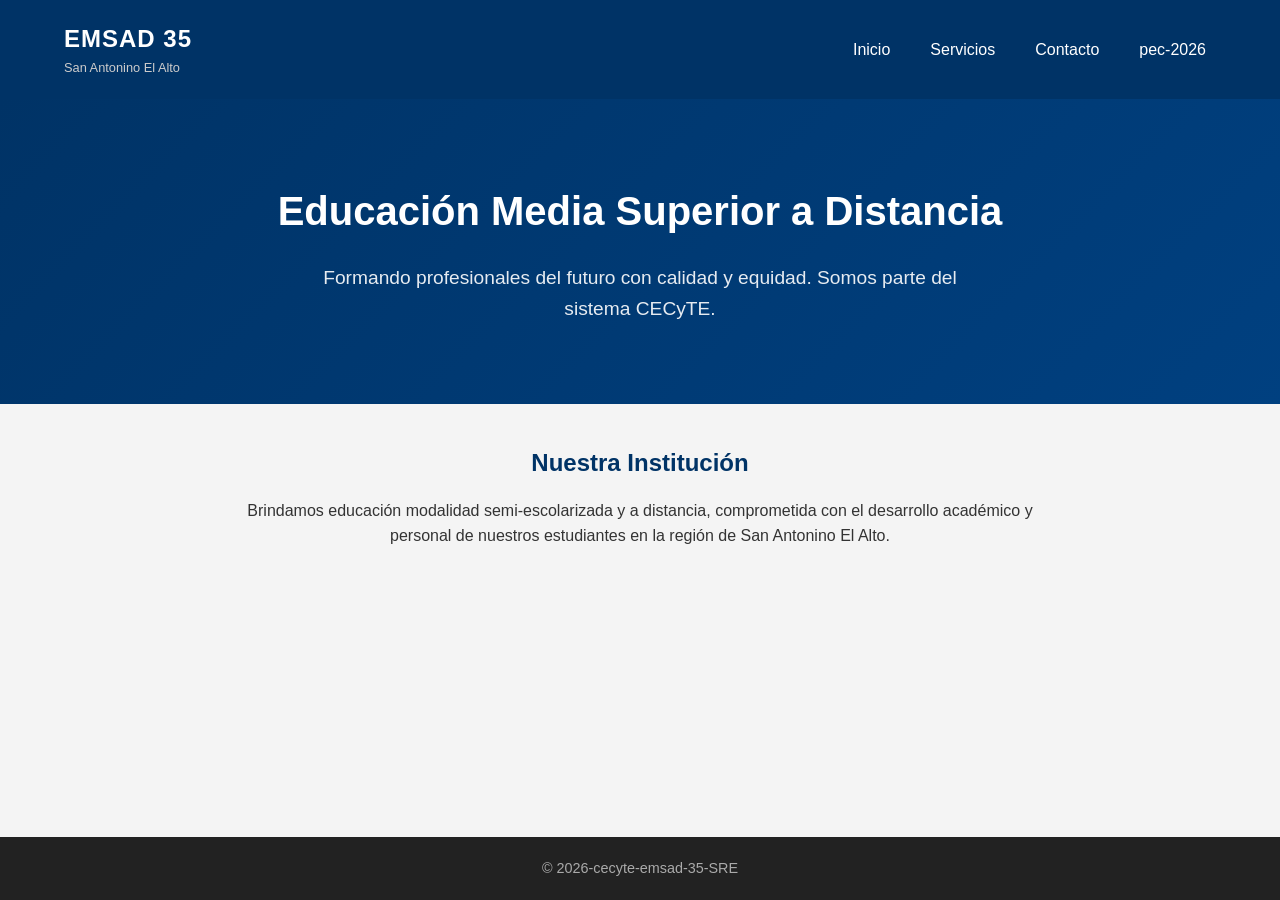
==== index.html @ c66772e1 "pagina terminada pagina acabada" ====
<!DOCTYPE html>
<html lang="es">
<head>
    <meta charset="UTF-8">
    <meta name="viewport" content="width=device-width, initial-scale=1.0">
    <title>EMSaD 35 San Antonino El Alto</title>
    <link rel="stylesheet" href="style.css">

</head>
<body>

    <!-- ENCABEZADO -->
    <header>
        <div class="contenedor-header">
            <div class="logo">
                <h1>EMSaD 35</h1>
                <span>San Antonino El Alto</span>
            </div>
            
            <!-- MENÚ DE NAVEGACIÓN -->
            <nav>
                <ul>
                    <li><a href="index.html">Inicio</a></li>
                    <li><a href="servicios.html">Servicios</a></li>
                    <li><a href="contacto.html">Contacto</a></li>
                    <li><a href="PEC.html">pec-2026</a></li>
                </ul>
            </nav>
        </div>
    </header>

    <main>
        <!-- SECCIÓN HERO (BIENVENIDA) -->
        <section class="hero">
            <h2>Educación Media Superior a Distancia</h2>
            <p>Formando profesionales del futuro con calidad y equidad. Somos parte del sistema CECyTE.</p>
        </section>

        <div class="contenedor">
            <!-- INFORMACIÓN DE LA INSTITUCIÓN -->
            <section class="info-institucion">
                <h2>Nuestra Institución</h2>
                <p>Brindamos educación modalidad semi-escolarizada y a distancia, comprometida con el desarrollo académico y personal de nuestros estudiantes en la región de San Antonino El Alto.</p>
            </section>

            

           
        </div>
    </main>

    <!-- PIE DE PÁGINA -->
    <footer>
        <p>&copy; 2026-cecyte-emsad-35-SRE</p>
    </footer>
<script src="script.js"></script>
</body>
</html>
---- style.css ----
/* === VARIABLES DE COLOR === */
:root {
    --color-primario: #003366;    /* Azul Institucional */
    --color-secundario: #c8102e;  /* Rojo Cecilia */
    --color-claro: #f4f4f4;
    --color-blanco: #ffffff;
    --color-texto: #333333;
}

/* === ESTILOS GENERALES === */
* {
    margin: 0;
    padding: 0;
    box-sizing: border-box;
}

body {
    font-family: 'Segoe UI', Tahoma, Geneva, Verdana, sans-serif;
    line-height: 1.6;
    color: var(--color-texto);
    background-color: var(--color-claro);
    display: flex;
    flex-direction: column;
    min-height: 100vh;
}

/* === ENCABEZADO === */
header {
    background-color: var(--color-primario);
    color: var(--color-blanco);
    padding: 20px 0;
    box-shadow: 0 2px 5px rgba(0,0,0,0.1);
}

.contenedor-header {
    width: 90%;
    max-width: 1200px;
    margin: 0 auto;
    display: flex;
    justify-content: space-between;
    align-items: center;
}

.logo h1 {
    font-size: 1.5rem;
    font-weight: bold;
    text-transform: uppercase;
    letter-spacing: 1px;
}

.logo span {
    display: block;
    font-size: 0.8rem;
    color: #cccccc;
    font-weight: normal;
}

/* === MENÚ DE NAVEGACIÓN === */
nav ul {
    list-style: none;
    display: flex;
    gap: 20px;
}

nav a {
    text-decoration: none;
    color: var(--color-blanco);
    font-weight: 500;
    transition: color 0.3s;
    padding: 5px 10px;
    border-radius: 4px;
}

nav a:hover {
    background-color: rgba(255,255,255,0.1);
    color: #ffd700;
}

/* === CONTENIDO PRINCIPAL === */
main {
    flex: 1;
}

.hero {
    background: linear-gradient(135deg, var(--color-primario), #004080);
    color: var(--color-blanco);
    padding: 80px 20px;
    text-align: center;
}

.hero h2 {
    font-size: 2.5rem;
    margin-bottom: 20px;
}

.hero p {
    font-size: 1.2rem;
    max-width: 700px;
    margin: 0 auto;
    opacity: 0.9;
}

.contenedor {
    width: 90%;
    max-width: 1200px;
    margin: 40px auto;
}

/* === INFORMACIÓN === */
.info-institucion {
    text-align: center;
    margin-bottom: 50px;
}

.info-institucion h2 {
    color: var(--color-primario);
    margin-bottom: 15px;
}

.info-institucion p {
    max-width: 800px;
    margin: 0 auto;
}

.titulo-seccion {
    text-align: center;
    color: var(--color-primario);
    border-bottom: 2px solid #ddd;
    padding-bottom: 10px;
    margin-bottom: 30px;
}

/* === TARJETAS DE SERVICIOS === */
.servicios-grid {
    display: grid;
    grid-template-columns: repeat(auto-fit, minmax(300px, 1fr));
    gap: 30px;
    margin-top: 30px;
}

.tarjeta {
    background: var(--color-blanco);
    border-radius: 8px;
    overflow: hidden;
    box-shadow: 0 4px 15px rgba(0,0,0,0.05);
    transition: transform 0.3s;
    border-top: 4px solid var(--color-secundario);
}

.tarjeta:hover {
    transform: translateY(-5px);
}

.tarjeta-contenido {
    padding: 25px;
}

.tarjeta h3 {
    color: var(--color-primario);
    margin-bottom: 15px;
    font-size: 1.3rem;
}

/* === CONTACTO === */
.contacto-seccion {
    background-color: var(--color-blanco);
    padding: 40px;
    border-radius: 8px;
    box-shadow: 0 4px 15px rgba(0,0,0,0.05);
    text-align: center;
    margin-top: 50px;
}

.info-contacto {
    margin: 20px 0;
}

.info-contacto p {
    margin: 10px 0;
    font-size: 1.1rem;
}

.btn {
    display: inline-block;
    background-color: var(--color-secundario);
    color: white;
    padding: 10px 25px;
    text-decoration: none;
    border-radius: 50px;
    margin-top: 20px;
    font-weight: bold;
    transition: background 0.3s;
}

.btn:hover {
    background-color: #a00e25;
}

/* === PIE DE PÁGINA === */
footer {
    background-color: #222;
    color: #aaa;
    text-align: center;
    padding: 20px 0;
    font-size: 0.9rem;
    margin-top: auto;
}

/* === DISEÑO RESPONSIVO === */
@media (max-width: 768px) {
    .contenedor-header {
        flex-direction: column;
        text-align: center;
        gap: 15px;
    }
    
    nav ul {
        flex-direction: column;
        gap: 10px;
        width: 100%;
        text-align: center;
    }
    
    .hero h2 {
        font-size: 1.8rem;
    }
}
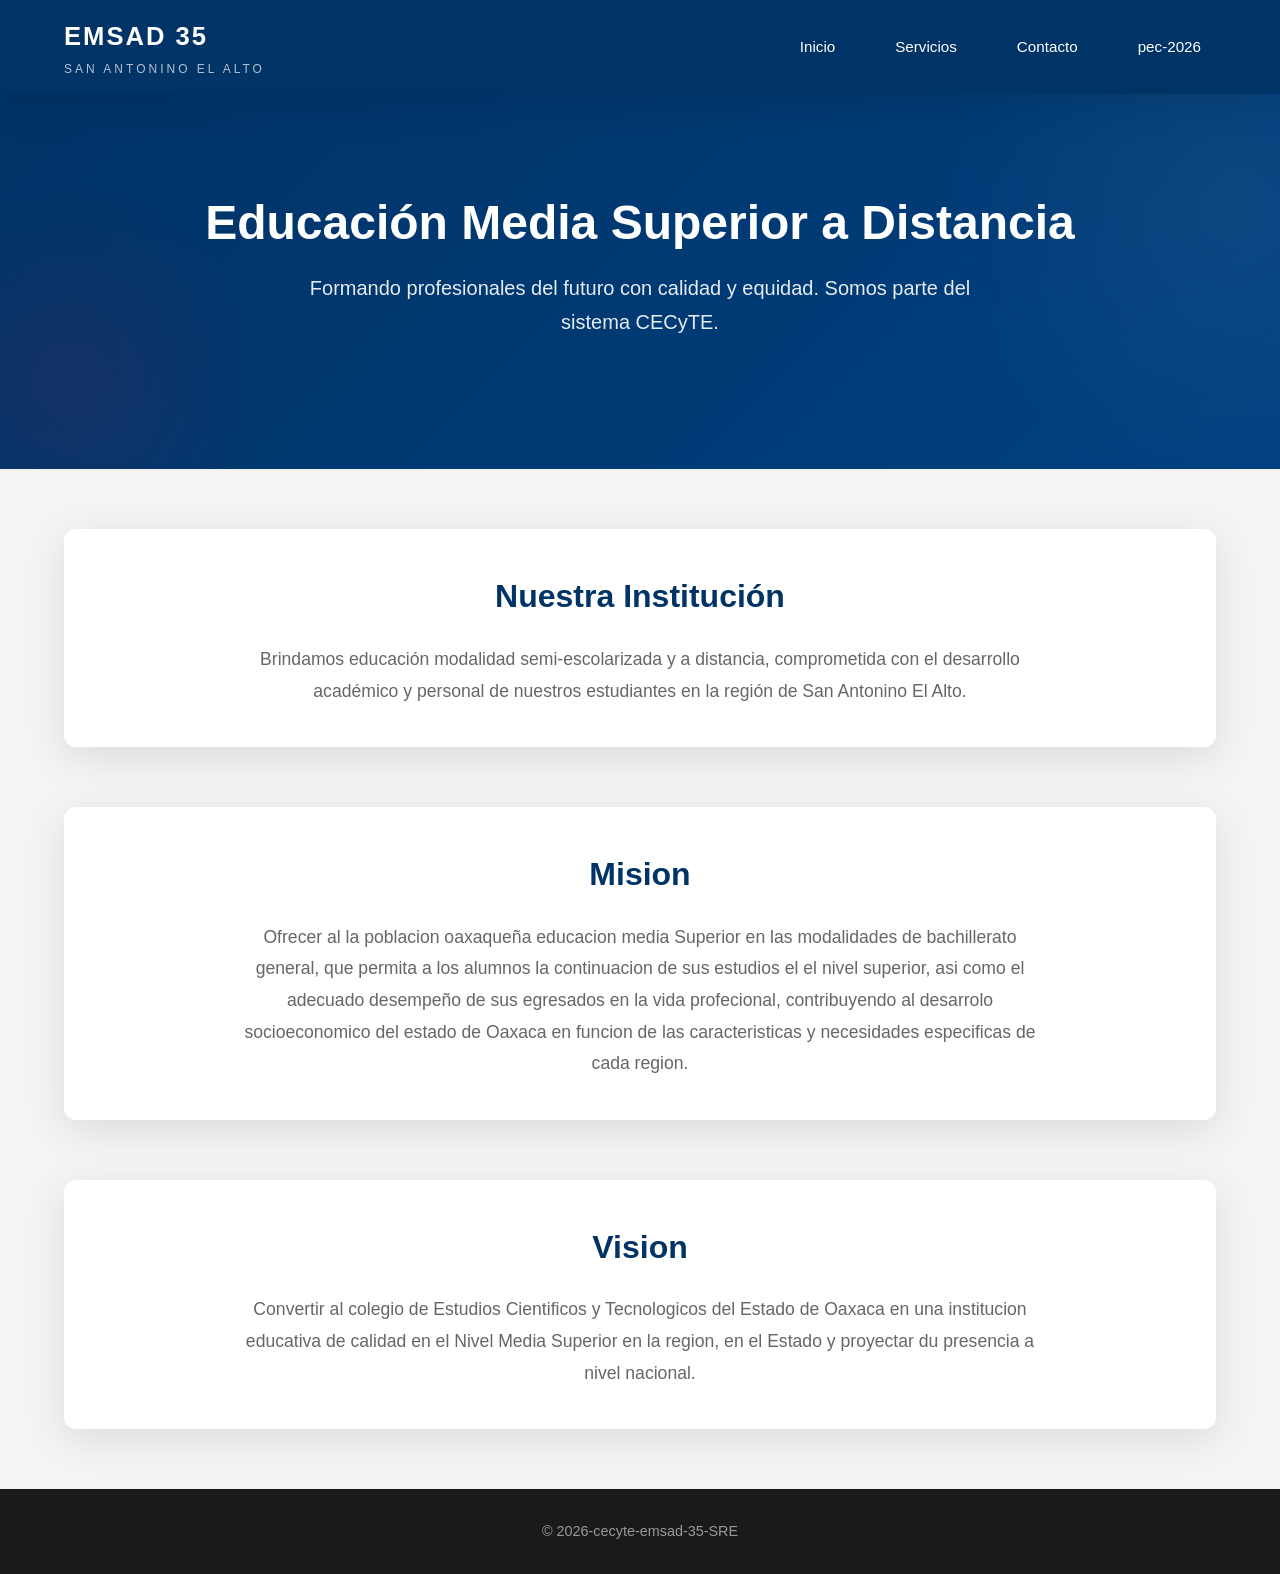
==== commit 035520f9: "pagina terminada." ====
--- a/index.html
+++ b/index.html
@@ -17,15 +17,27 @@
                 <span>San Antonino El Alto</span>
             </div>
             
-            <!-- MENÚ DE NAVEGACIÓN -->
-            <nav>
-                <ul>
-                    <li><a href="index.html">Inicio</a></li>
-                    <li><a href="servicios.html">Servicios</a></li>
-                    <li><a href="contacto.html">Contacto</a></li>
-                    <li><a href="PEC.html">pec-2026</a></li>
-                </ul>
-            </nav>
+             <!-- Barra de navegación -->
+    <nav class="navbar">
+      
+
+        <!-- Menú de navegación -->
+        <ul class="nav-menu">
+            <li><a href="index.html">Inicio</a></li>
+            <li><a href="servicios.html">Servicios</a></li>
+            <li><a href="contacto.html">Contacto</a></li>
+            <li><a href="PEC.html">pec-2026</a></li>
+        </ul>
+
+        <!-- Botón hamburguesa -->
+        <button class="hamburger" onclick="toggleMenu()">
+            <span></span>
+            <span></span>
+            <span></span>
+        </button>
+    </nav>
+         
+    </nav>
         </div>
     </header>
 
@@ -43,6 +55,18 @@
                 <p>Brindamos educación modalidad semi-escolarizada y a distancia, comprometida con el desarrollo académico y personal de nuestros estudiantes en la región de San Antonino El Alto.</p>
             </section>
 
+
+            <section class="info-institucion">
+                <h2>Mision</h2>
+                <p>Ofrecer al la poblacion oaxaqueña educacion media Superior en las modalidades de bachillerato general, que permita a los alumnos la continuacion de sus estudios el el nivel superior, asi como el adecuado desempeño de sus egresados en la vida profecional, contribuyendo al desarrolo socioeconomico del estado de Oaxaca en funcion de las caracteristicas y necesidades especificas de cada region.</p>
+            </section>
+
+
+            <section class="info-institucion">
+                <h2>Vision</h2>
+                <P>Convertir al colegio de Estudios Cientificos y Tecnologicos del Estado de Oaxaca en una institucion educativa de calidad en el Nivel Media Superior en la region, en el Estado y proyectar du presencia a nivel nacional.</P>
+            </section>
+
             
 
            
--- a/style.css
+++ b/style.css
@@ -1,11 +1,19 @@
-/* === VARIABLES DE COLOR === */
+/* === VARIABLES DE COLOR (SIN CAMBIOS) === */
 :root {
     --color-primario: #003366;    /* Azul Institucional */
     --color-secundario: #c8102e;  /* Rojo Cecilia */
     --color-claro: #f4f4f4;
     --color-blanco: #ffffff;
     --color-texto: #333333;
-}
+    --color-texto-claro: #666666;
+    --sombra-moderna: 0 10px 40px rgba(0, 0, 0, 0.1);
+    --sombra-hover: 0 20px 50px rgba(0, 0, 0, 0.15);
+    --radio: 12px;
+    --transicion: all 0.3s ease;
+}
+
+/* === IMPORTAR FUENTE MODERNA === */
+@import url('https://fonts.googleapis.com/css2?family=Poppins:wght@300;400;500;600;700&display=swap');
 
 /* === ESTILOS GENERALES === */
 * {
@@ -14,22 +22,30 @@
     box-sizing: border-box;
 }
 
+html {
+    scroll-behavior: smooth;
+}
+
 body {
-    font-family: 'Segoe UI', Tahoma, Geneva, Verdana, sans-serif;
-    line-height: 1.6;
+    font-family: 'Poppins', 'Segoe UI', Tahoma, Geneva, Verdana, sans-serif;
+    line-height: 1.7;
     color: var(--color-texto);
     background-color: var(--color-claro);
     display: flex;
     flex-direction: column;
     min-height: 100vh;
+    font-size: 16px;
 }
 
 /* === ENCABEZADO === */
 header {
     background-color: var(--color-primario);
     color: var(--color-blanco);
-    padding: 20px 0;
-    box-shadow: 0 2px 5px rgba(0,0,0,0.1);
+    padding: 15px 0;
+    box-shadow: var(--sombra-moderna);
+    position: sticky;
+    top: 0;
+    z-index: 1000;
 }
 
 .contenedor-header {
@@ -42,38 +58,80 @@
 }
 
 .logo h1 {
-    font-size: 1.5rem;
-    font-weight: bold;
+    font-size: 1.6rem;
+    font-weight: 700;
     text-transform: uppercase;
-    letter-spacing: 1px;
+    letter-spacing: 2px;
+    margin: 0;
 }
 
 .logo span {
     display: block;
-    font-size: 0.8rem;
-    color: #cccccc;
-    font-weight: normal;
+    font-size: 0.75rem;
+    color: rgba(255, 255, 255, 0.7);
+    font-weight: 400;
+    text-transform: uppercase;
+    letter-spacing: 3px;
 }
 
 /* === MENÚ DE NAVEGACIÓN === */
 nav ul {
     list-style: none;
     display: flex;
-    gap: 20px;
+    gap: 30px;
+    align-items: center;
 }
 
 nav a {
     text-decoration: none;
     color: var(--color-blanco);
     font-weight: 500;
-    transition: color 0.3s;
-    padding: 5px 10px;
-    border-radius: 4px;
+    font-size: 0.95rem;
+    transition: var(--transicion);
+    padding: 8px 15px;
+    border-radius: 6px;
+    position: relative;
+}
+
+/* Efecto línea inferior al hover */
+nav a::after {
+    content: '';
+    position: absolute;
+    bottom: 0;
+    left: 50%;
+    width: 0;
+    height: 2px;
+    background-color: var(--color-secundario);
+    transition: var(--transicion);
+    transform: translateX(-50%);
 }
 
 nav a:hover {
-    background-color: rgba(255,255,255,0.1);
+    background-color: transparent;
     color: #ffd700;
+}
+
+nav a:hover::after {
+    width: 70%;
+}
+
+/* === BOTÓN HAMBURGUESA (MÓVIL) === */
+.hamburger {
+    display: none;
+    cursor: pointer;
+    flex-direction: column;
+    gap: 5px;
+    background: none;
+    border: none;
+    padding: 5px;
+}
+
+.hamburger span {
+    width: 25px;
+    height: 3px;
+    background-color: var(--color-blanco);
+    transition: var(--transicion);
+    border-radius: 2px;
 }
 
 /* === CONTENIDO PRINCIPAL === */
@@ -81,53 +139,107 @@
     flex: 1;
 }
 
+/* === HERO SECTION === */
 .hero {
-    background: linear-gradient(135deg, var(--color-primario), #004080);
+    background: linear-gradient(135deg, var(--color-primario) 0%, #004080 100%);
     color: var(--color-blanco);
-    padding: 80px 20px;
+    padding: 100px 20px;
     text-align: center;
+    position: relative;
+    overflow: hidden;
+}
+
+/* Decoración de fondo */
+.hero::before {
+    content: '';
+    position: absolute;
+    top: -50%;
+    right: -20%;
+    width: 600px;
+    height: 600px;
+    background: radial-gradient(circle, rgba(255,255,255,0.05) 0%, transparent 70%);
+    border-radius: 50%;
+}
+
+.hero::after {
+    content: '';
+    position: absolute;
+    bottom: -30%;
+    left: -10%;
+    width: 400px;
+    height: 400px;
+    background: radial-gradient(circle, rgba(200, 16, 46, 0.1) 0%, transparent 70%);
+    border-radius: 50%;
 }
 
 .hero h2 {
-    font-size: 2.5rem;
+    font-size: 3rem;
+    font-weight: 700;
     margin-bottom: 20px;
+    line-height: 1.2;
 }
 
 .hero p {
-    font-size: 1.2rem;
+    font-size: 1.25rem;
     max-width: 700px;
-    margin: 0 auto;
+    margin: 0 auto 30px;
     opacity: 0.9;
+    font-weight: 300;
 }
 
 .contenedor {
     width: 90%;
     max-width: 1200px;
-    margin: 40px auto;
+    margin: 60px auto;
 }
 
 /* === INFORMACIÓN === */
 .info-institucion {
     text-align: center;
-    margin-bottom: 50px;
+    margin-bottom: 60px;
+    padding: 40px;
+    background: var(--color-blanco);
+    border-radius: var(--radio);
+    box-shadow: var(--sombra-moderna);
 }
 
 .info-institucion h2 {
     color: var(--color-primario);
-    margin-bottom: 15px;
+    margin-bottom: 20px;
+    font-size: 2rem;
+    font-weight: 600;
 }
 
 .info-institucion p {
     max-width: 800px;
     margin: 0 auto;
+    font-size: 1.1rem;
+    color: var(--color-texto-claro);
+    line-height: 1.8;
 }
 
 .titulo-seccion {
     text-align: center;
     color: var(--color-primario);
-    border-bottom: 2px solid #ddd;
-    padding-bottom: 10px;
-    margin-bottom: 30px;
+    border-bottom: 2px solid var(--color-secundario);
+    padding-bottom: 15px;
+    margin-bottom: 40px;
+    font-size: 2rem;
+    position: relative;
+    display: inline-block;
+    width: 100%;
+}
+
+.titulo-seccion::after {
+    content: '';
+    position: absolute;
+    bottom: -2px;
+    left: 50%;
+    transform: translateX(-50%);
+    width: 60px;
+    height: 4px;
+    background-color: var(--color-primario);
+    border-radius: 2px;
 }
 
 /* === TARJETAS DE SERVICIOS === */
@@ -140,88 +252,257 @@
 
 .tarjeta {
     background: var(--color-blanco);
-    border-radius: 8px;
+    border-radius: var(--radio);
     overflow: hidden;
-    box-shadow: 0 4px 15px rgba(0,0,0,0.05);
-    transition: transform 0.3s;
-    border-top: 4px solid var(--color-secundario);
+    box-shadow: var(--sombra-moderna);
+    transition: var(--transicion);
+    border: 1px solid rgba(0, 0, 0, 0.05);
+    position: relative;
+}
+
+.tarjeta::before {
+    content: '';
+    position: absolute;
+    top: 0;
+    left: 0;
+    width: 100%;
+    height: 4px;
+    background-color: var(--color-secundario);
+    transform: scaleX(0);
+    transform-origin: left;
+    transition: var(--transicion);
 }
 
 .tarjeta:hover {
-    transform: translateY(-5px);
+    transform: translateY(-10px);
+    box-shadow: var(--sombra-hover);
+}
+
+.tarjeta:hover::before {
+    transform: scaleX(1);
 }
 
 .tarjeta-contenido {
-    padding: 25px;
-}
-
-.tarjeta h3 {
+    padding: 35px;
+}
+
+.tarjeta-contenido h3 {
     color: var(--color-primario);
     margin-bottom: 15px;
-    font-size: 1.3rem;
+    font-size: 1.4rem;
+    font-weight: 600;
+}
+
+.tarjeta-contenido p {
+    color: var(--color-texto-claro);
+    font-size: 1rem;
+    line-height: 1.7;
+}
+
+/* Icono decorativo (opcional) */
+.tarjeta .icono {
+    font-size: 2.5rem;
+    margin-bottom: 15px;
+    display: block;
 }
 
 /* === CONTACTO === */
 .contacto-seccion {
-    background-color: var(--color-blanco);
-    padding: 40px;
-    border-radius: 8px;
-    box-shadow: 0 4px 15px rgba(0,0,0,0.05);
+    background: linear-gradient(135deg, var(--color-blanco) 0%, #fafafa 100%);
+    padding: 50px;
+    border-radius: var(--radio);
+    box-shadow: var(--sombra-moderna);
     text-align: center;
     margin-top: 50px;
+    border: 1px solid rgba(0, 0, 0, 0.05);
+}
+
+.contacto-seccion h2 {
+    color: var(--color-primario);
+    font-size: 1.8rem;
+    margin-bottom: 15px;
 }
 
 .info-contacto {
-    margin: 20px 0;
+    margin: 30px 0;
 }
 
 .info-contacto p {
-    margin: 10px 0;
+    margin: 15px 0;
     font-size: 1.1rem;
-}
-
+    color: var(--color-texto-claro);
+}
+
+.info-contacto strong {
+    color: var(--color-texto);
+}
+
+/* === BOTONES === */
 .btn {
     display: inline-block;
     background-color: var(--color-secundario);
     color: white;
-    padding: 10px 25px;
+    padding: 14px 35px;
     text-decoration: none;
     border-radius: 50px;
     margin-top: 20px;
-    font-weight: bold;
-    transition: background 0.3s;
+    font-weight: 600;
+    font-size: 1rem;
+    transition: var(--transicion);
+    box-shadow: 0 4px 15px rgba(200, 16, 46, 0.3);
+    border: none;
+    cursor: pointer;
 }
 
 .btn:hover {
     background-color: #a00e25;
+    transform: translateY(-3px);
+    box-shadow: 0 8px 25px rgba(200, 16, 46, 0.4);
 }
 
 /* === PIE DE PÁGINA === */
 footer {
-    background-color: #222;
-    color: #aaa;
+    background-color: #1a1a1a;
+    color: #999;
     text-align: center;
-    padding: 20px 0;
+    padding: 30px 0;
     font-size: 0.9rem;
     margin-top: auto;
+}
+
+footer p {
+    margin: 0;
 }
 
 /* === DISEÑO RESPONSIVO === */
 @media (max-width: 768px) {
     .contenedor-header {
+        flex-direction: row;
+        position: relative;
+    }
+    
+    /* Ocultar menú normal en móvil */
+    nav ul.nav-menu {
+        display: none;
+        position: absolute;
+        top: 100%;
+        left: 0;
+        width: 100%;
+        background-color: var(--color-primario);
         flex-direction: column;
+        gap: 0;
+        padding: 0;
+        box-shadow: var(--sombra-moderna);
+    }
+    
+    /* Mostrar menú cuando tenga clase active */
+    nav ul.nav-menu.active {
+        display: flex;
+    }
+    
+    nav ul.nav-menu li {
+        width: 100%;
+    }
+    
+    nav ul.nav-menu li a {
+        display: block;
+        padding: 15px;
         text-align: center;
-        gap: 15px;
-    }
-    
-    nav ul {
-        flex-direction: column;
-        gap: 10px;
-        width: 100%;
-        text-align: center;
+        border-bottom: 1px solid rgba(255, 255, 255, 0.1);
+    }
+    
+    /* Mostrar botón hamburguesa */
+    .hamburger {
+        display: flex;
     }
     
     .hero h2 {
-        font-size: 1.8rem;
-    }
-}+        font-size: 2rem;
+    }
+    
+    .hero p {
+        font-size: 1.1rem;
+    }
+    
+    .info-institucion {
+        padding: 30px 20px;
+    }
+    
+    .contacto-seccion {
+        padding: 40px 20px;
+    }
+}
+
+/* Animación suave al cargar */
+@keyframes fadeInUp {
+    from {
+        opacity: 0;
+        transform: translateY(30px);
+    }
+    to {
+        opacity: 1;
+        transform: translateY(0);
+    }
+}
+
+.tarjeta, .info-institucion, .contacto-seccion {
+    animation: fadeInUp 0.6s ease forwards;
+}
+
+
+/* --- BOTÓN HAMBURGUESA (oculto en escritorio) --- */
+        .hamburger {
+            display: none;
+            cursor: pointer;
+            flex-direction: column;
+            gap: 5px;
+            background: none;
+            border: none;
+            padding: 5px;
+        }
+
+        .hamburger span {
+            width: 25px;
+            height: 3px;
+            background-color: white;
+            transition: all 0.3s;
+            border-radius: 2px;
+        }
+
+        /* --- MEDIA QUERIES (para móvil) --- */
+        @media (max-width: 768px) {
+            /* Ocultar menú horizontal en móvil */
+            .nav-menu {
+                display: none;
+                position: absolute;
+                top: 100%;
+                left: 0;
+                width: 100%;
+                background-color: #2c3e50;
+                flex-direction: column;
+                gap: 0;
+                text-align: center;
+                padding: 10px 0;
+            }
+
+            /* Mostrar botón hamburguesa */
+            .hamburger {
+                display: flex;
+            }
+
+            /* Clase para mostrar el menú cuando está activo */
+            .nav-menu.active {
+                display: flex;
+            }
+
+            .nav-menu li a {
+                display: block;
+                padding: 15px;
+                border-bottom: 1px solid #34495e;
+            }
+
+            .nav-menu li a:hover {
+                background-color: #34495e;
+            }
+        }
+
